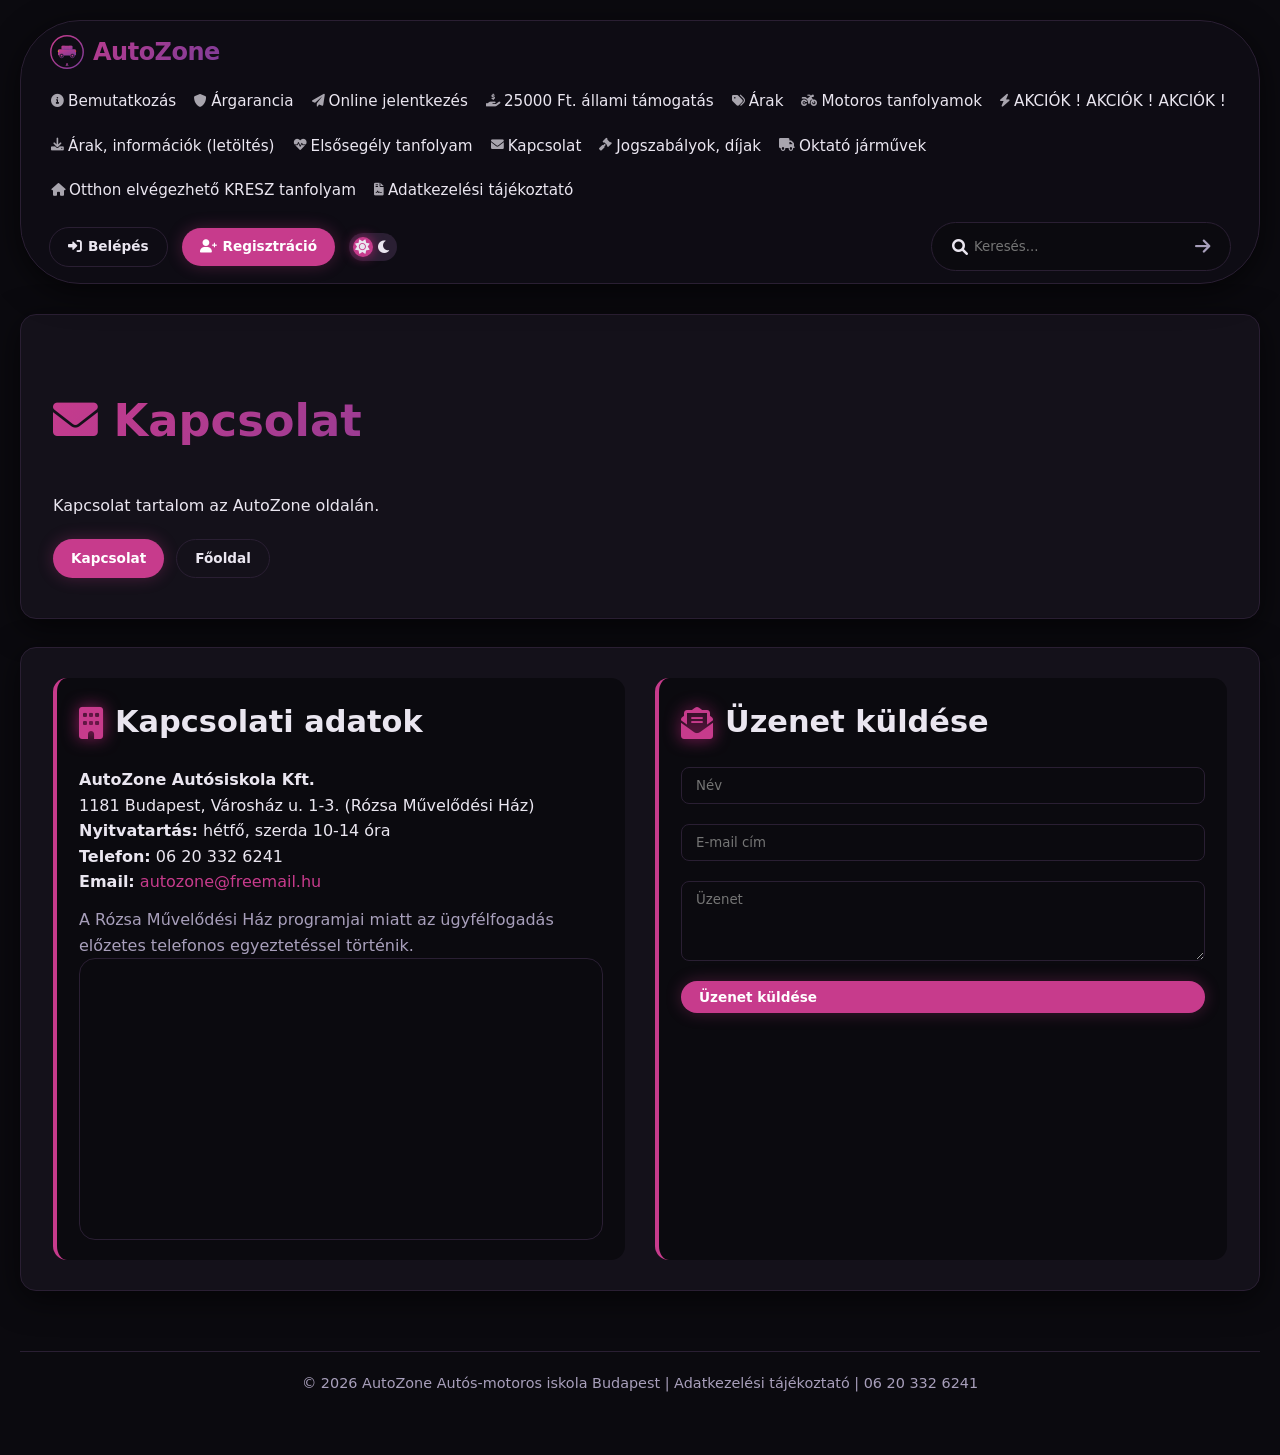
==== html/kapcsolat.html @ 72e5bad8 "weboldal elkészítése." ====
<!DOCTYPE html>
<html lang="hu">
<head>
  <meta charset="UTF-8">
  <meta name="viewport" content="width=device-width, initial-scale=1.0">
  <title>Kapcsolat | AutoZone</title>
  <link rel="stylesheet" href="https://cdnjs.cloudflare.com/ajax/libs/font-awesome/6.0.0-beta3/css/all.min.css">
  <link rel="stylesheet" href="../css/style.css">
</head>
<body>
<div class="app" id="app">
  <nav class="navbar" id="navbar">
    <div class="logo">
      <img src="../logo.svg" alt="AutoZone logo" class="logo-img">
      AutoZone
    </div>
    <button type="button" class="hamburger" id="hamburger" aria-label="Menü" aria-expanded="false"><i class="fas fa-bars"></i></button>
    <ul class="nav-links" id="navLinks">
      <li><a href="bemutatkozas.html"><i class="fas fa-info-circle"></i> Bemutatkozás</a></li>
      <li><a href="argarancia.html"><i class="fas fa-shield-alt"></i> Árgarancia</a></li>
      <li><a href="online_jelentkezes.html"><i class="fas fa-paper-plane"></i> Online jelentkezés</a></li>
      <li><a href="tamogatas.html"><i class="fas fa-hand-holding-dollar"></i> 25000 Ft. állami támogatás</a></li>
      <li><a href="arak.html"><i class="fas fa-tags"></i> Árak</a></li>
      <li><a href="motor.html"><i class="fas fa-motorcycle"></i> Motoros tanfolyamok</a></li>
      <li><a href="akciok.html"><i class="fas fa-bolt"></i> AKCIÓK ! AKCIÓK ! AKCIÓK !</a></li>
      <li><a href="letoltheto.html"><i class="fas fa-download"></i> Árak, információk (letöltés)</a></li>
      <li><a href="elsosegely.html"><i class="fas fa-heartbeat"></i> Elsősegély tanfolyam</a></li>
      <li><a href="kapcsolat.html"><i class="fas fa-envelope"></i> Kapcsolat</a></li>
      <li><a href="jogszabalyok.html"><i class="fas fa-gavel"></i> Jogszabályok, díjak</a></li>
      <li><a href="oktatok.html"><i class="fas fa-truck"></i> Oktató járművek</a></li>
      <li><a href="otthonikresz.html"><i class="fas fa-home"></i> Otthon elvégezhető KRESZ tanfolyam</a></li>
      <li><a href="adatkezeles.html"><i class="fas fa-file-contract"></i> Adatkezelési tájékoztató</a></li>
    </ul>
    <div class="nav-actions">
      <a href="login.html" class="btn btn-outline"><i class="fas fa-sign-in-alt"></i> Belépés</a>
      <a href="register.html" class="btn btn-primary"><i class="fas fa-user-plus"></i> Regisztráció</a>
      <div class="theme-toggle" id="themeToggle" aria-label="Sötét vagy világos mód választás">
        <i class="fas fa-sun"></i>
        <i class="fas fa-moon"></i>
        <div class="dot" id="themeDot"></div>
      </div>
    </div>
    <div class="search-box">
      <i class="fas fa-search"></i>
      <input type="text" placeholder="Keresés..." id="searchInput">
      <button type="button" id="searchBtn"><i class="fas fa-arrow-right"></i></button>
    </div>
  </nav>
  <section class="hero fade-in">
    <div class="hero-copy">
      <h1 class="page-title"><i class="fas fa-envelope"></i> Kapcsolat</h1>
      <p>Kapcsolat tartalom az AutoZone oldalán.</p>
      <div class="hero-actions">
        <a href="kapcsolat.html" class="btn btn-primary">Kapcsolat</a>
        <a href="index.html" class="btn btn-outline">Főoldal</a>
      </div>
    </div>
  </section>
  <section class="section fade-in delay-1">
    <div class="contact-grid">
      <div class="card">
        <h2><i class="fas fa-building"></i> Kapcsolati adatok</h2>
        <p><strong>AutoZone Autósiskola Kft.</strong></p>
        <p>1181 Budapest, Városház u. 1-3. (Rózsa Művelődési Ház)</p>
        <p><strong>Nyitvatartás:</strong> hétfő, szerda 10-14 óra</p>
        <p><strong>Telefon:</strong> 06 20 332 6241</p>
        <p><strong>Email:</strong> <a href="mailto:autozone@freemail.hu">autozone@freemail.hu</a></p>
        <p class="text-muted" style="margin-top: 12px;">A Rózsa Művelődési Ház programjai miatt az ügyfélfogadás előzetes telefonos egyeztetéssel történik.</p>
        <div class="map-embed">
          <iframe title="Rózsa Művelődési Ház térkép" src="https://maps.google.com/maps?q=R%C3%B3zsa+M%C5%B1vel%C5%91d%C3%A9si+H%C3%A1z+1181+Budapest&z=16&output=embed" loading="lazy" allowfullscreen referrerpolicy="no-referrer-when-downgrade"></iframe>
        </div>
      </div>
      <div class="card">
        <h2><i class="fas fa-envelope-open-text"></i> Üzenet küldése</h2>
        <form id="messageForm" class="form-card" novalidate>
          <input type="text" name="messageName" placeholder="Név" class="form-input" required>
          <input type="email" name="messageEmail" placeholder="E-mail cím" class="form-input" required>
          <textarea name="messageText" placeholder="Üzenet" class="form-input" required></textarea>
          <button type="submit" class="btn btn-primary">Üzenet küldése</button>
        </form>
      </div>
    </div>
  </section>
  <footer class="footer">
    <p>© 2026 AutoZone Autós-motoros iskola Budapest | Adatkezelési tájékoztató | 06 20 332 6241</p>
  </footer>
</div>
<script src="../script/script.js"></script>
</body>
</html>
---- css/style.css ----
/* --- GLOBÁLIS RESET ÉS VÁLTOZÓK --- */
* {
  margin: 0;
  padding: 0;
  box-sizing: border-box;
  font-family: 'Segoe UI', system-ui, -apple-system, sans-serif;
}

:root {
  --bg: #0b0a0f;
  --bg-card: #14111a;
  --bg-nav: #0e0c14;
  --text: #eae6f0;
  --text-muted: #a89fbb;
  --primary: #c73b8c;
  --primary-glow: #a0206a;
  --secondary: #7d3c98;
  --accent: #d95b9e;
  --border: #2a1f33;
  --shadow: 0 8px 32px rgba(0, 0, 0, 0.6);
  --radius: 16px;
  --transition: 0.3s cubic-bezier(0.4, 0, 0.2, 1);
}

body.light {
  --bg: #f5f0fa;
  --bg-card: #ffffff;
  --bg-nav: #eee8f5;
  --text: #1a1423;
  --text-muted: #3d2e4a;
  --border: #d4c8e0;
  --shadow: 0 8px 24px rgba(0, 0, 0, 0.08);
}

body {
  background-color: var(--bg);
  color: var(--text);
  transition: background 0.3s, color 0.3s;
  line-height: 1.6;
  scroll-behavior: smooth;
  user-select: none;
  -webkit-user-select: none;
  -moz-user-select: none;
}

input, textarea, .form-input, .search-box input {
  user-select: text;
  -webkit-user-select: text;
  -moz-user-select: text;
}

.download-list {
  list-style: none;
  padding: 0;
  margin: 24px 0 0;
  display: grid;
  gap: 14px;
}

.download-list li {
  display: flex;
  align-items: center;
  gap: 12px;
  padding: 16px 18px;
  background: var(--bg);
  border: 1px solid var(--border);
  border-radius: 14px;
}


a {
  color: var(--primary);
  text-decoration: none;
  transition: var(--transition);
}
a:hover {
  color: var(--accent);
  text-shadow: 0 0 12px var(--primary-glow);
}

/* --- GÖRGŐSÁV --- */
::-webkit-scrollbar { width: 8px; }
::-webkit-scrollbar-track { background: var(--bg); }
::-webkit-scrollbar-thumb { background: var(--primary); border-radius: 10px; }

/* --- NAGY KONTAINER --- */
.app {
  max-width: 1440px;
  margin: 0 auto;
  padding: 0 20px 40px;
}

/* --- FEJLÉC / NAVIGÁCIÓ --- */
.navbar {
  display: flex;
  flex-wrap: wrap;
  align-items: center;
  justify-content: space-between;
  background: var(--bg-nav);
  backdrop-filter: blur(12px);
  padding: 12px 28px;
  border-radius: 60px;
  margin: 20px 0 30px;
  box-shadow: var(--shadow);
  border: 1px solid var(--border);
  transition: var(--transition);
  position: sticky;
  top: 16px;
  z-index: 999;
  gap: 12px;
}

.logo {
  font-size: 1.5rem;
  font-weight: 800;
  background: linear-gradient(135deg, var(--primary), var(--secondary));
  -webkit-background-clip: text;
  -webkit-text-fill-color: transparent;
  letter-spacing: -0.5px;
  display: flex;
  align-items: center;
  gap: 8px;
}

.logo-img {
  height: 36px;
  width: auto;
  -webkit-text-fill-color: initial;
}

.nav-links {
  display: flex;
  flex-wrap: wrap;
  gap: 6px 14px;
  list-style: none;
  font-weight: 500;
  font-size: 0.95rem;
}
.nav-links li {
  position: relative;
}
.nav-links a {
  color: var(--text);
  padding: 6px 2px;
  border-bottom: 2px solid transparent;
  transition: var(--transition);
  display: flex;
  align-items: center;
  gap: 4px;
}
.nav-links a:hover {
  border-bottom-color: var(--primary);
  color: var(--accent);
}
.nav-links a i {
  font-size: 0.8rem;
  opacity: 0.7;
}

.nav-actions {
  display: flex;
  align-items: center;
  gap: 14px;
}

.btn {
  padding: 8px 18px;
  border-radius: 40px;
  font-weight: 600;
  font-size: 0.85rem;
  border: none;
  cursor: pointer;
  transition: var(--transition);
  display: inline-flex;
  align-items: center;
  gap: 6px;
}

.btn-primary {
  background: var(--primary);
  color: #fff;
  box-shadow: 0 0 16px rgba(199, 59, 140, 0.3);
}
.btn-primary:hover {
  background: var(--accent);
  transform: scale(1.04);
  box-shadow: 0 0 24px var(--primary-glow);
}

.btn-secondary {
  background: var(--secondary);
  color: #fff;
}
.btn-secondary:hover {
  background: var(--accent);
  transform: scale(1.04);
}

.btn-outline {
  background: transparent;
  color: var(--text);
  border: 1px solid var(--border);
}
.btn-outline:hover {
  border-color: var(--primary);
  color: var(--primary);
}

.btn-text {
  background: transparent;
  color: var(--text-muted);
}
.btn-text:hover {
  color: var(--text);
}

.theme-toggle {
  background: var(--border);
  border: none;
  border-radius: 40px;
  width: 48px;
  height: 28px;
  display: flex;
  align-items: center;
  justify-content: space-between;
  padding: 0 6px;
  cursor: pointer;
  transition: var(--transition);
  position: relative;
  flex-shrink: 0;
}
.theme-toggle .dot {
  width: 20px;
  height: 20px;
  background: var(--primary);
  border-radius: 50%;
  position: absolute;
  left: 4px;
  transition: var(--transition);
  box-shadow: 0 0 12px var(--primary-glow);
}
body.light .theme-toggle .dot {
  left: 24px;
  background: var(--secondary);
}
.theme-toggle i {
  font-size: 0.9rem;
  color: var(--text);
  z-index: 1;
}

/* --- HAMBURGER MENU (mobil) --- */
.hamburger {
  display: none;
  font-size: 1.8rem;
  background: none;
  border: none;
  color: var(--text);
  cursor: pointer;
}

@media (max-width: 1024px) {
  .nav-links {
    display: none;
    flex-direction: column;
    width: 100%;
    padding: 16px 0 8px;
    gap: 10px;
    border-top: 1px solid var(--border);
    margin-top: 10px;
  }
  .nav-links.open {
    display: flex;
  }
  .hamburger {
    display: block;
  }
  .navbar {
    flex-wrap: wrap;
  }
  .search-box {
    width: 100% !important;
  }
}

/* --- KERESÉS --- */
.search-box {
  display: flex;
  align-items: center;
  background: var(--bg);
  border-radius: 60px;
  padding: 6px 16px 6px 20px;
  border: 1px solid var(--border);
  transition: var(--transition);
  flex: 1;
  min-width: 180px;
  max-width: 300px;
}
.search-box:focus-within {
  border-color: var(--primary);
  box-shadow: 0 0 20px rgba(199, 59, 140, 0.15);
}
.search-box input {
  background: transparent;
  border: none;
  padding: 10px 6px;
  color: var(--text);
  width: 100%;
  outline: none;
}
.search-box button {
  background: none;
  border: none;
  color: var(--text-muted);
  cursor: pointer;
  font-size: 1.1rem;
  padding: 0 4px;
}
.search-box button:hover {
  color: var(--primary);
}

/* --- OLDAL CÍM ÉS SZEKCIÓK --- */
.page-title {
  font-size: 2.8rem;
  font-weight: 800;
  background: linear-gradient(135deg, var(--primary), var(--secondary), #a855f7);
  -webkit-background-clip: text;
  -webkit-text-fill-color: transparent;
  margin: 30px 0 16px;
  animation: fadeUp 0.8s ease;
}

.section {
  background: var(--bg-card);
  border-radius: var(--radius);
  padding: 30px 32px;
  margin: 28px 0;
  border: 1px solid var(--border);
  box-shadow: var(--shadow);
  transition: var(--transition);
  animation: fadeUp 0.6s ease both;
  scroll-margin-top: 112px;
}
.section:hover {
  border-color: var(--primary);
  box-shadow: 0 0 30px rgba(199, 59, 140, 0.08);
}

.section h2 {
  font-size: 1.9rem;
  margin-bottom: 20px;
  display: flex;
  align-items: center;
  gap: 12px;
  color: var(--text);
}
.section h2 i {
  color: var(--primary);
  font-size: 2rem;
  filter: drop-shadow(0 0 8px var(--primary-glow));
}

.hero {
  background: var(--bg-card);
  border-radius: var(--radius);
  padding: 40px 32px;
  margin: 0 0 28px;
  border: 1px solid var(--border);
  box-shadow: var(--shadow);
}
.hero-copy {
  display: flex;
  flex-direction: column;
  gap: 20px;
}
.hero-actions {
  display: flex;
  flex-wrap: wrap;
  gap: 12px;
}
.card-hover-link {
  display: block;
  background: var(--bg);
  color: inherit;
  padding: 22px;
  border-radius: 14px;
  border: 1px solid var(--border);
  box-shadow: var(--shadow);
  transition: var(--transition);
  text-decoration: none;
}
.card-hover-link:hover {
  transform: translateY(-4px);
  border-color: var(--primary);
}

.map-embed {
  background: var(--bg);
  border-radius: var(--radius);
  border: 1px solid var(--border);
  overflow: hidden;
}
.map-embed iframe {
  width: 100%;
  height: 280px;
  border: 0;
  display: block;
}

.form-card {
  display: flex;
  flex-direction: column;
  gap: 12px;
}

.grid-2 {
  display: grid;
  grid-template-columns: 1fr 1fr;
  gap: 24px;
}
@media (max-width: 720px) {
  .grid-2 { grid-template-columns: 1fr; }
}

.card {
  background: var(--bg);
  padding: 20px 22px;
  border-radius: 14px;
  border-left: 4px solid var(--primary);
  transition: var(--transition);
}
.card:hover {
  transform: translateY(-4px);
  border-left-width: 6px;
  box-shadow: 0 12px 28px rgba(0,0,0,0.3);
}
.card-highlight {
  border-left-color: var(--secondary);
}
.card-secondary {
  border-left-color: var(--accent);
}

.graph-panel {
  display: grid;
  grid-template-columns: 1.3fr 0.9fr;
  gap: 24px;
  margin-top: 32px;
}
@media (max-width: 820px) {
  .graph-panel {
    grid-template-columns: 1fr;
  }
}
.feature-banner {
  background: rgba(199, 59, 140, 0.12);
  border: 1px solid rgba(199, 59, 140, 0.24);
  border-radius: 18px;
  padding: 20px 22px;
  margin: 18px 0 0;
}
.feature-title {
  display: flex;
  align-items: center;
  gap: 10px;
  font-size: 1.1rem;
  font-weight: 700;
  color: var(--primary);
  margin-bottom: 8px;
}
.feature-banner p {
  margin: 0;
  color: var(--text);
  line-height: 1.6;
}
.graph-card {
  background: var(--bg-card);
  border: 1px solid var(--border);
  border-radius: 20px;
  padding: 24px;
  box-shadow: var(--shadow);
}
.chart-card {
  display: flex;
  flex-direction: column;
  gap: 20px;
}
.graph-label {
  font-weight: 700;
  color: var(--text);
  letter-spacing: 0.02em;
}
.graph-bars {
  display: grid;
  gap: 18px;
}
.graph-row {
  display: grid;
  grid-template-columns: 80px 1fr;
  align-items: center;
  gap: 16px;
}
.graph-bar {
  background: rgba(255,255,255,0.08);
  border-radius: 999px;
  height: 16px;
  overflow: hidden;
  position: relative;
}
.bar {
  height: 100%;
  background: linear-gradient(90deg, var(--primary), var(--accent));
  border-radius: 999px;
  width: 0;
  animation: growBar 1.4s ease forwards;
  position: relative;
}
.bar-label {
  position: absolute;
  right: 12px;
  top: 50%;
  transform: translateY(-50%);
  color: #fff;
  font-size: 0.78rem;
  font-weight: 700;
  white-space: nowrap;
}
.bar-100 { width: 100%; }
@keyframes growBar {
  from { width: 0; }
  to { width: 100%; }
}

/* --- BADGE --- */
.badge {
  background: var(--primary);
  color: #fff;
  padding: 2px 14px;
  border-radius: 40px;
  font-size: 0.75rem;
  font-weight: 700;
  letter-spacing: 0.5px;
  display: inline-block;
}
.badge-secondary {
  background: var(--secondary);
}
.badge-accent {
  background: var(--accent);
}
.badge-vehicle {
  background: #1a2a3a;
  color: #fff;
  padding: 6px 16px;
  font-size: 0.85rem;
}
body.light .badge-vehicle {
  background: #e0d6ea;
  color: #1a1423;
}

/* --- KONTAKT --- */
.contact-grid {
  display: grid;
  grid-template-columns: 1fr 1fr;
  gap: 30px;
}
@media (max-width: 720px) {
  .contact-grid { grid-template-columns: 1fr; }
}

.map-placeholder {
  background: var(--bg);
  border-radius: var(--radius);
  height: 220px;
  display: flex;
  align-items: center;
  justify-content: center;
  border: 1px solid var(--border);
  color: var(--text-muted);
  font-size: 1.2rem;
  gap: 10px;
}

/* --- FORM ELEMEK --- */
.form-input {
  width: 100%;
  padding: 10px 14px;
  border-radius: 8px;
  border: 1px solid var(--border);
  background: var(--bg);
  color: var(--text);
  margin-bottom: 8px;
  transition: var(--transition);
}
.form-input:focus {
  outline: none;
  border-color: var(--primary);
  box-shadow: 0 0 16px rgba(199, 59, 140, 0.1);
}
textarea.form-input {
  resize: vertical;
  min-height: 80px;
}
.inline-img {
  max-width: 220px;
  display: block;
  margin: 16px 0;
}
.table-wrapper {
  overflow-x: auto;
  margin-top: 16px;
}
.price-table {
  width: 100%;
  min-width: 620px;
  border-collapse: collapse;
  background: var(--bg);
}
.price-table th,
.price-table td {
  border: 1px solid var(--border);
  padding: 12px 14px;
  text-align: left;
  vertical-align: top;
}
.price-table th {
  background: rgba(199, 59, 140, 0.12);
  color: var(--text);
}
.price-table tr:nth-child(even) {
  background: rgba(255, 255, 255, 0.04);
}
@media (max-width: 760px) {
  .price-table {
    min-width: 100%;
  }
  .price-table th,
  .price-table td {
    padding: 10px 8px;
    font-size: 0.92rem;
  }
}
.checkbox-label {
  display: flex;
  align-items: center;
  gap: 8px;
  color: var(--text-muted);
  font-size: 0.9rem;
  margin: 6px 0;
}

hr {
  border: none;
  border-top: 1px solid var(--border);
  margin: 20px 0;
}

/* --- ANIMÁCIÓK --- */
@keyframes fadeUp {
  0% { opacity: 0; transform: translateY(30px); }
  100% { opacity: 1; transform: translateY(0); }
}

.fade-in {
  animation: fadeUp 0.6s ease both;
}
.delay-1 { animation-delay: 0.1s; }
.delay-2 { animation-delay: 0.25s; }
.delay-3 { animation-delay: 0.4s; }
.delay-4 { animation-delay: 0.55s; }

/* --- SÜTI ÉRTESÍTŐ --- */
.cookie-banner {
  position: fixed;
  bottom: 24px;
  left: 50%;
  transform: translateX(-50%);
  background: var(--bg-card);
  backdrop-filter: blur(14px);
  border: 1px solid var(--border);
  border-radius: 60px;
  padding: 14px 32px;
  display: flex;
  align-items: center;
  gap: 20px;
  flex-wrap: wrap;
  justify-content: center;
  box-shadow: var(--shadow);
  z-index: 9999;
  transition: var(--transition);
}
.cookie-banner.hidden {
  transform: translateX(-50%) translateY(120px);
  opacity: 0;
  pointer-events: none;
}

/* --- EGYÉB SEGÉD --- */
.text-muted { color: var(--text-muted); }
.mt-2 { margin-top: 18px; }
.flex { display: flex; align-items: center; gap: 10px; flex-wrap: wrap; }
.gap-4 { gap: 16px; }

.footer {
  margin-top: 60px;
  padding: 20px 0;
  border-top: 1px solid var(--border);
  text-align: center;
  color: var(--text-muted);
  font-size: 0.9rem;
}
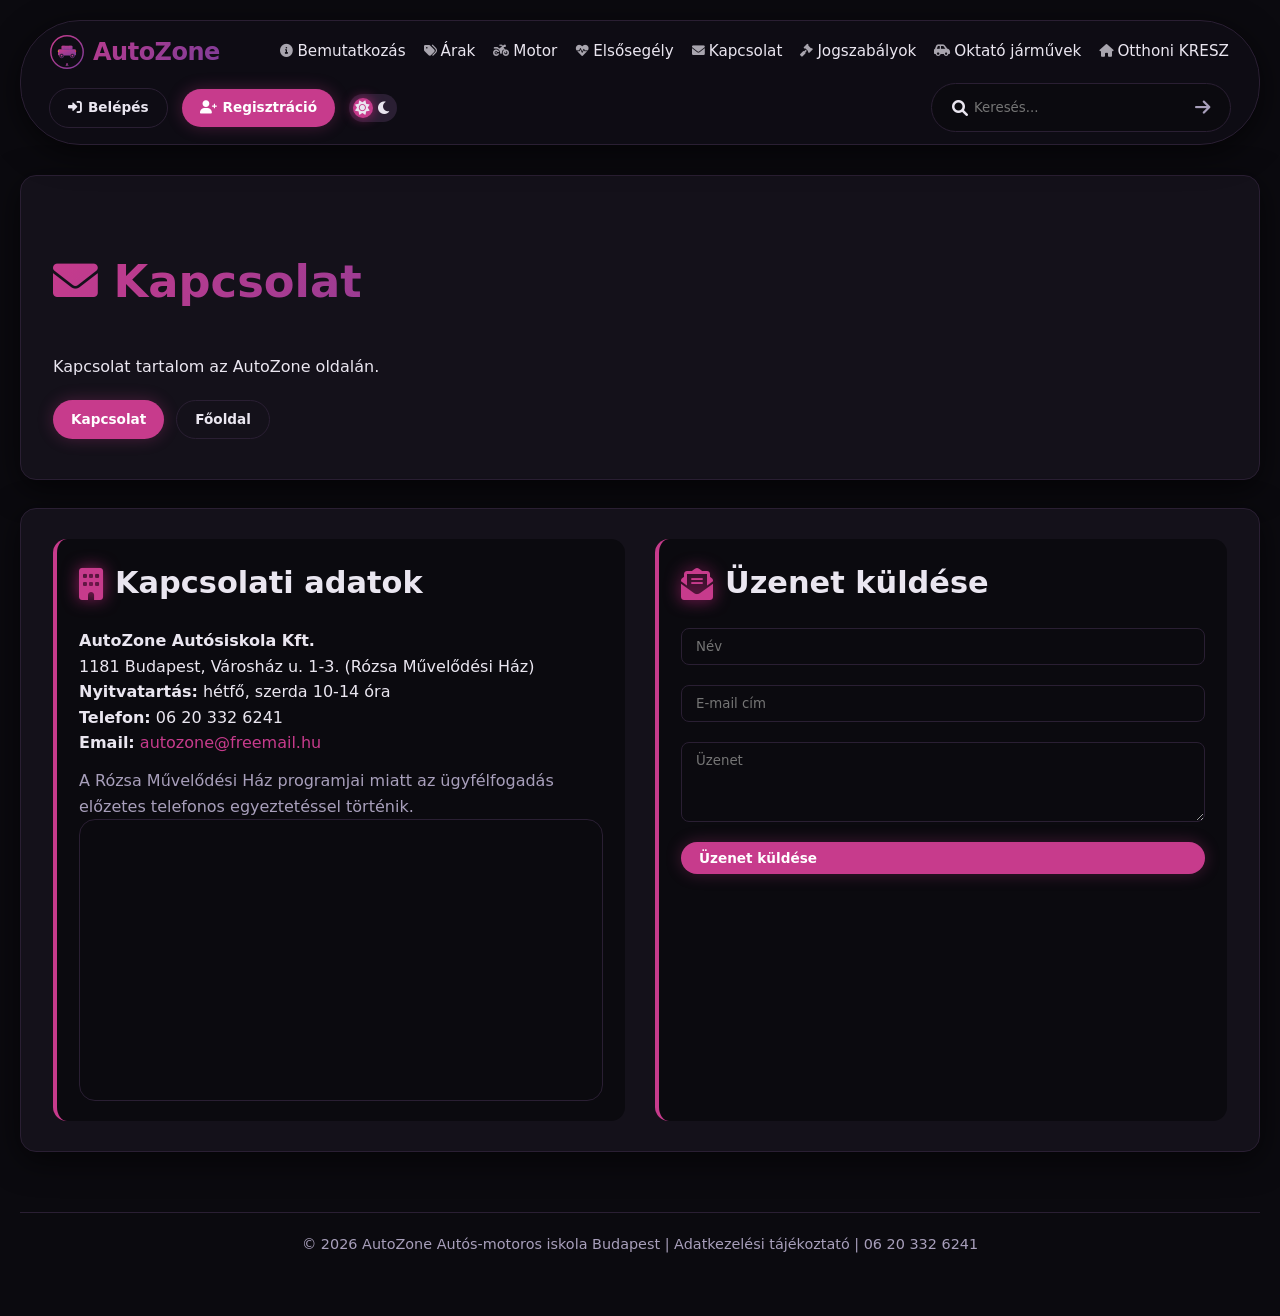
==== commit 9b331f74: "Patch v 0.2" ====
--- a/html/kapcsolat.html
+++ b/html/kapcsolat.html
@@ -17,19 +17,13 @@
     <button type="button" class="hamburger" id="hamburger" aria-label="Menü" aria-expanded="false"><i class="fas fa-bars"></i></button>
     <ul class="nav-links" id="navLinks">
       <li><a href="bemutatkozas.html"><i class="fas fa-info-circle"></i> Bemutatkozás</a></li>
-      <li><a href="argarancia.html"><i class="fas fa-shield-alt"></i> Árgarancia</a></li>
-      <li><a href="online_jelentkezes.html"><i class="fas fa-paper-plane"></i> Online jelentkezés</a></li>
-      <li><a href="tamogatas.html"><i class="fas fa-hand-holding-dollar"></i> 25000 Ft. állami támogatás</a></li>
       <li><a href="arak.html"><i class="fas fa-tags"></i> Árak</a></li>
-      <li><a href="motor.html"><i class="fas fa-motorcycle"></i> Motoros tanfolyamok</a></li>
-      <li><a href="akciok.html"><i class="fas fa-bolt"></i> AKCIÓK ! AKCIÓK ! AKCIÓK !</a></li>
-      <li><a href="letoltheto.html"><i class="fas fa-download"></i> Árak, információk (letöltés)</a></li>
-      <li><a href="elsosegely.html"><i class="fas fa-heartbeat"></i> Elsősegély tanfolyam</a></li>
+      <li><a href="motor.html"><i class="fas fa-motorcycle"></i> Motor</a></li>
+      <li><a href="elsosegely.html"><i class="fas fa-heartbeat"></i> Elsősegély</a></li>
       <li><a href="kapcsolat.html"><i class="fas fa-envelope"></i> Kapcsolat</a></li>
-      <li><a href="jogszabalyok.html"><i class="fas fa-gavel"></i> Jogszabályok, díjak</a></li>
-      <li><a href="oktatok.html"><i class="fas fa-truck"></i> Oktató járművek</a></li>
-      <li><a href="otthonikresz.html"><i class="fas fa-home"></i> Otthon elvégezhető KRESZ tanfolyam</a></li>
-      <li><a href="adatkezeles.html"><i class="fas fa-file-contract"></i> Adatkezelési tájékoztató</a></li>
+      <li><a href="jogszabalyok.html"><i class="fas fa-gavel"></i> Jogszabályok</a></li>
+      <li><a href="oktatojarmuvek.html"><i class="fas fa-car-side"></i> Oktató járművek</a></li>
+      <li><a href="otthoni-kresz-a-b.html"><i class="fas fa-home"></i> Otthoni KRESZ</a></li>
     </ul>
     <div class="nav-actions">
       <a href="login.html" class="btn btn-outline"><i class="fas fa-sign-in-alt"></i> Belépés</a>
--- a/css/style.css
+++ b/css/style.css
@@ -560,6 +560,79 @@
   color: #1a1423;
 }
 
+/* --- VEHICLE GALLERY --- */
+.vehicle-gallery {
+  display: grid;
+  grid-template-columns: repeat(3, 1fr);
+  gap: 16px;
+  margin-top: 16px;
+}
+.vehicle-card {
+  position: relative;
+  overflow: hidden;
+  border-radius: 12px;
+  border: 1px solid var(--border);
+  background: var(--bg);
+  transition: transform 0.45s var(--transition), box-shadow 0.45s var(--transition);
+}
+.vehicle-card:hover {
+  transform: translateY(-6px) scale(1.01);
+  box-shadow: 0 18px 40px rgba(0,0,0,0.45);
+}
+.vehicle-card img {
+  width: 100%;
+  height: 220px;
+  object-fit: cover;
+  display: block;
+  transition: transform 0.8s ease;
+}
+.vehicle-card:hover img {
+  transform: scale(1.06) rotate(-0.4deg);
+}
+.vehicle-card::after {
+  content: '';
+  position: absolute;
+  top: -60%;
+  left: -60%;
+  width: 220%;
+  height: 220%;
+  background: linear-gradient(120deg, rgba(255,255,255,0.03) 0%, rgba(255,255,255,0.12) 50%, rgba(255,255,255,0.03) 100%);
+  transform: translateX(-120%) rotate(25deg);
+  transition: transform 0.9s ease;
+  pointer-events: none;
+}
+.vehicle-card:hover::after {
+  transform: translateX(0%) rotate(25deg);
+}
+.vehicle-info {
+  position: absolute;
+  left: 0;
+  right: 0;
+  bottom: 0;
+  padding: 12px 14px;
+  display: flex;
+  justify-content: space-between;
+  align-items: center;
+  gap: 12px;
+  background: linear-gradient(180deg, rgba(0,0,0,0) 0%, rgba(0,0,0,0.6) 100%);
+  color: #fff;
+}
+.vehicle-info .title {
+  font-weight: 700;
+}
+.vehicle-info .btn-sm {
+  padding: 6px 10px;
+  font-size: 0.85rem;
+  border-radius: 10px;
+}
+@media (max-width: 920px) {
+  .vehicle-gallery { grid-template-columns: repeat(2,1fr); }
+}
+@media (max-width: 560px) {
+  .vehicle-gallery { grid-template-columns: 1fr; }
+  .vehicle-card img { height: 180px; }
+}
+
 /* --- KONTAKT --- */
 .contact-grid {
   display: grid;
